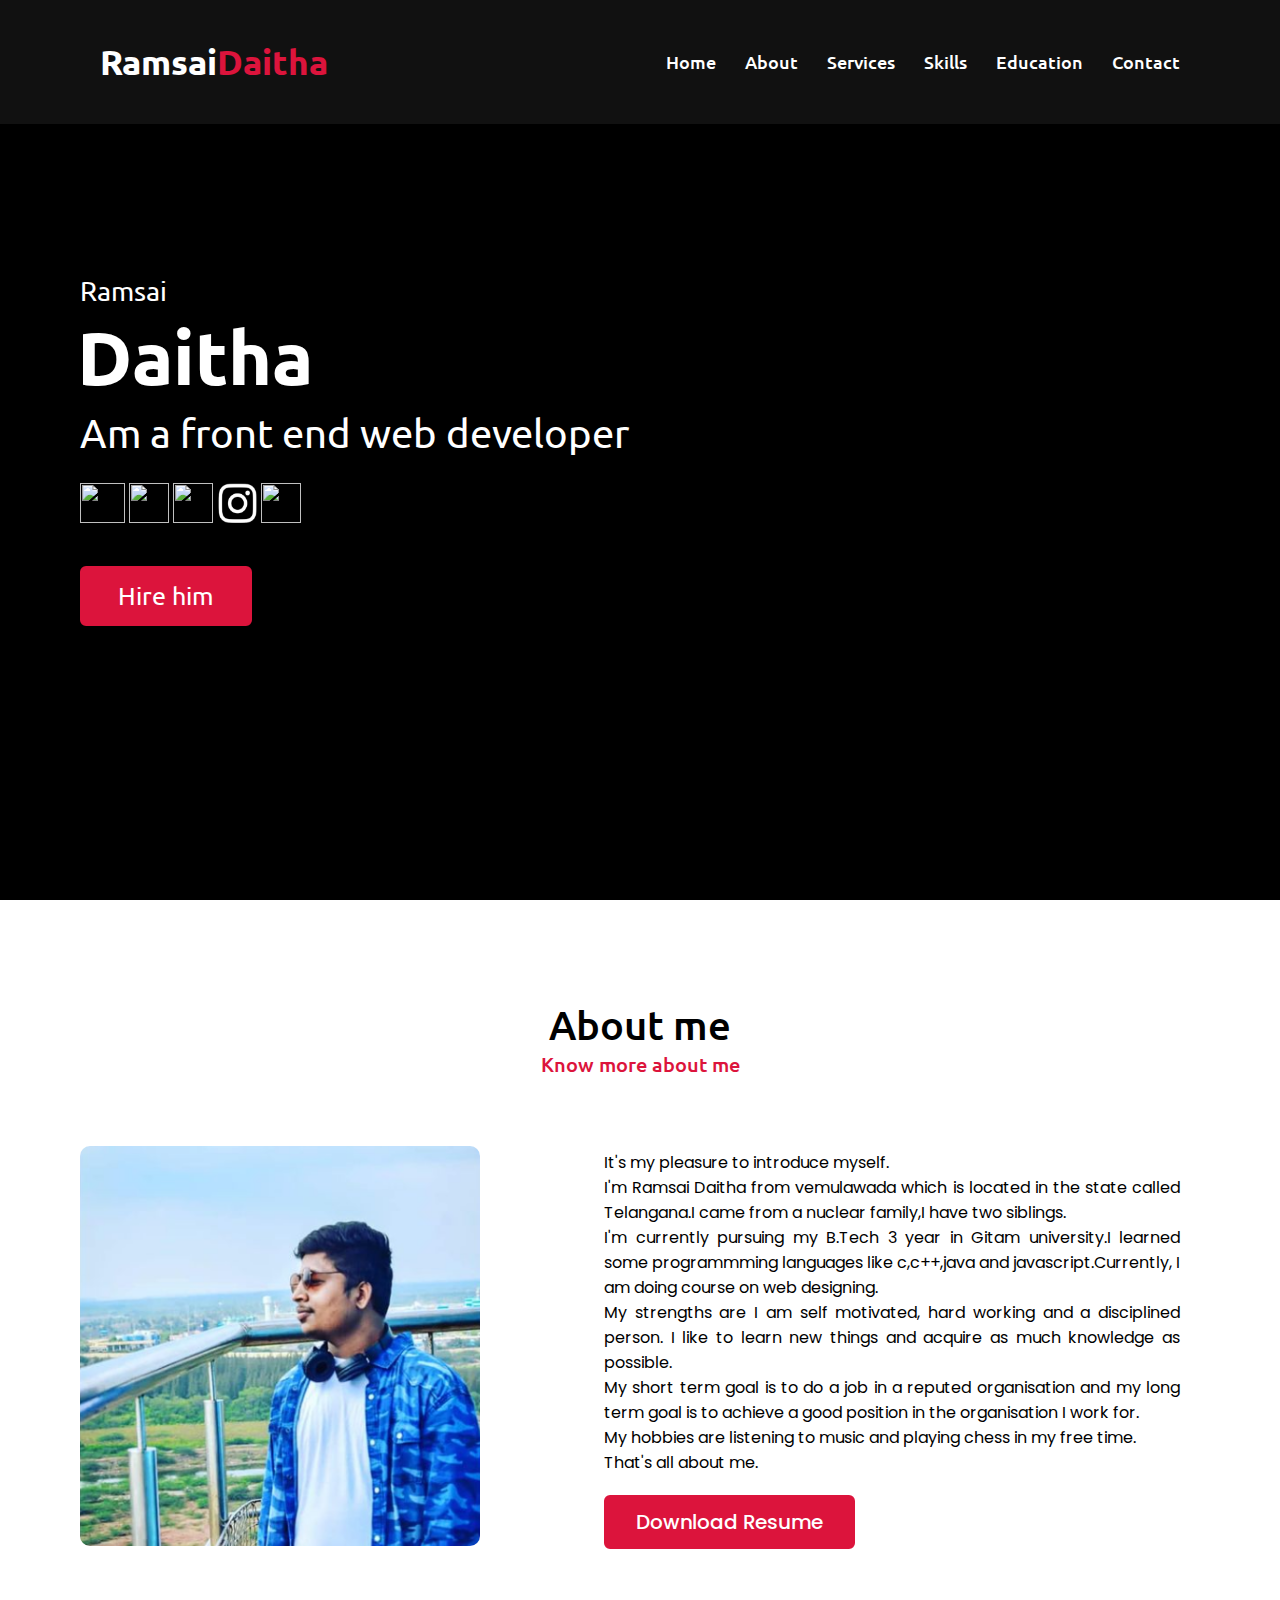
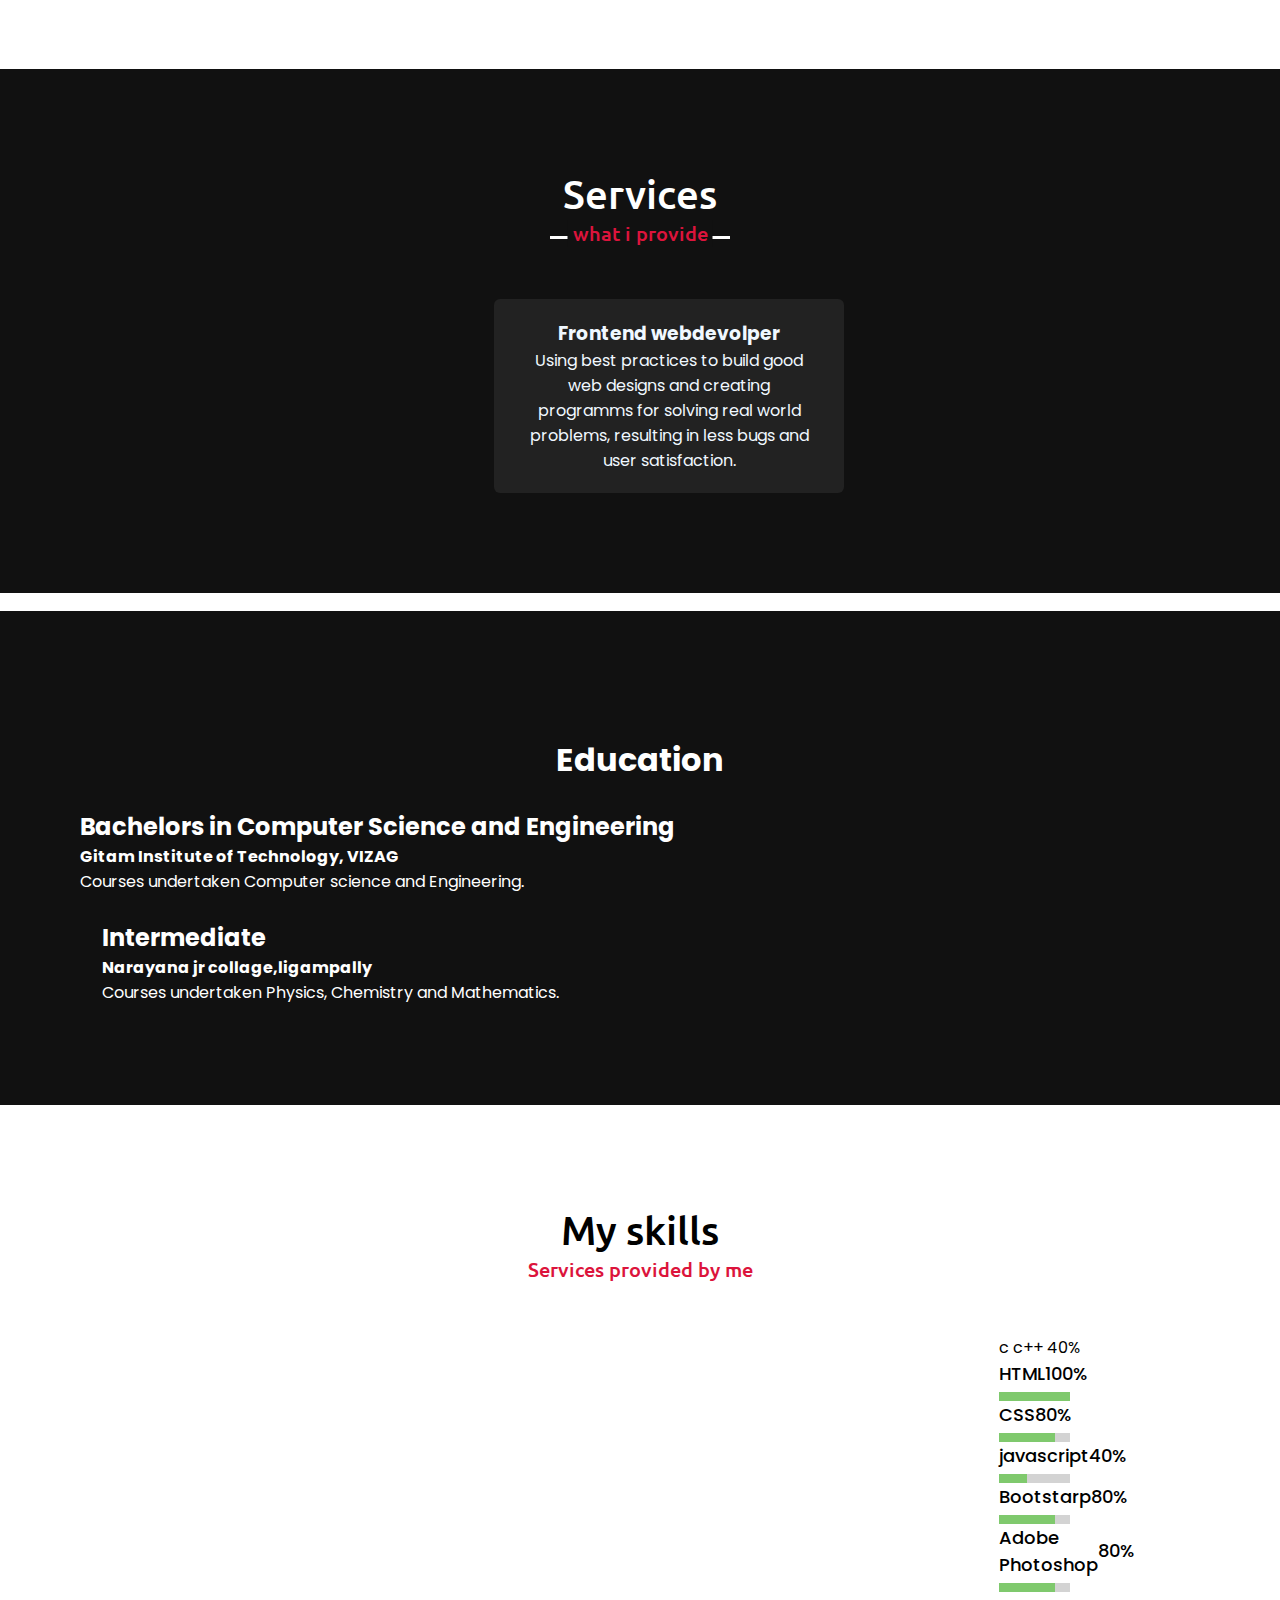
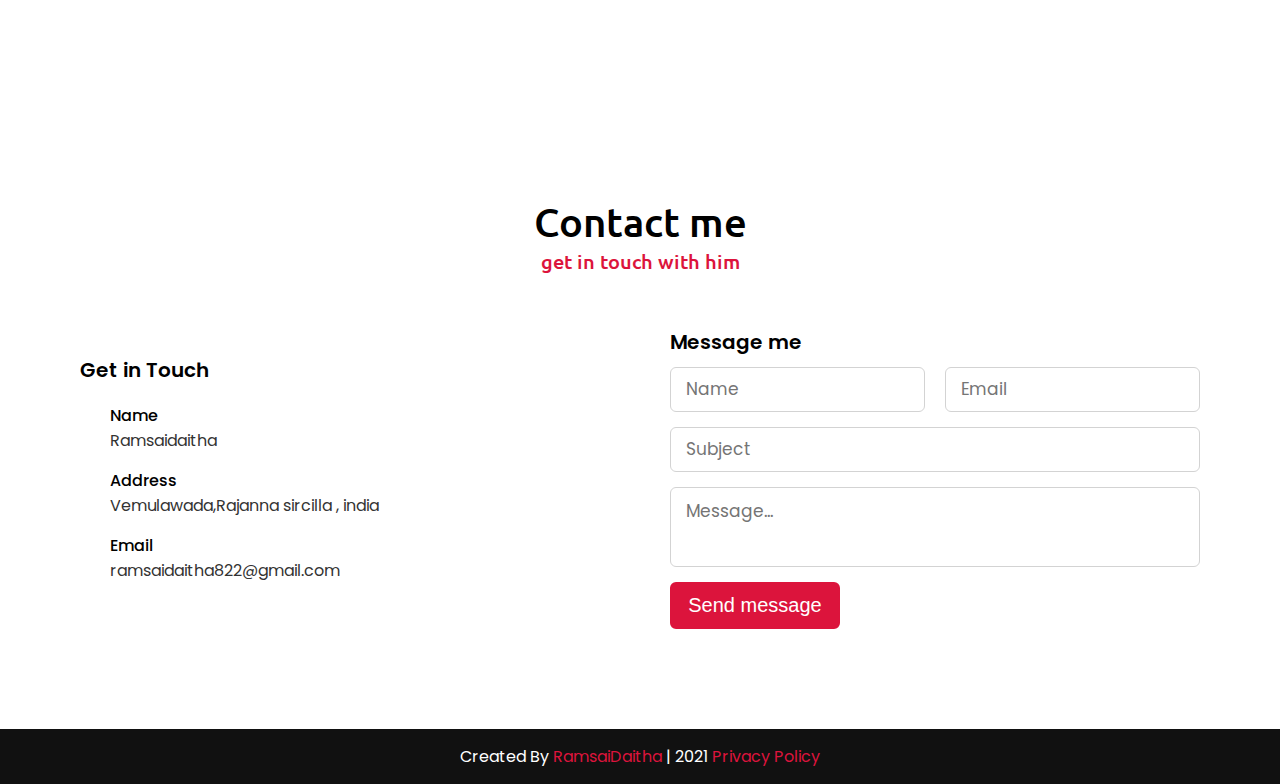
==== index.html @ f75beb52 "Update index.html" ====
<!DOCTYPE html>
<!-- Created By CodingNepal -->
<html lang="en">
<head>
	<link href="hi-from-pulkit-removebg-preview.png" rel="icon">
  <link href="assets/img/favicon.jpg" rel="apple-touch-icon">
    <meta charset="UTF-8">
    <meta name="viewport" content="width=device-width, initial-scale=1.0">
    <title>Hi there👋, I am Ramsaidaitha</title>
    <!--stylesheet-->
    <link rel="stylesheet" href="style.css">
    <!-----fontawesome-->
    <link rel="stylesheet" href="https://pro.fontawesome.com/releases/v5.10.0/css/all.css" integrity="sha384-AYmEC3Yw5cVb3ZcuHtOA93w35dYTsvhLPVnYs9eStHfGJvOvKxVfELGroGkvsg+p" crossorigin="anonymous"/>
    <!--javascript-->
    <script src="https://code.jquery.com/jquery-3.5.1.min.js"></script>
    <script src="https://cdnjs.cloudflare.com/ajax/libs/typed.js/2.0.11/typed.min.js"></script>
    <script src="https://cdnjs.cloudflare.com/ajax/libs/waypoints/4.0.1/jquery.waypoints.min.js"></script>
    <script src="https://cdnjs.cloudflare.com/ajax/libs/OwlCarousel2/2.3.4/owl.carousel.min.js"></script>
    <link rel="stylesheet" href="https://cdnjs.cloudflare.com/ajax/libs/OwlCarousel2/2.3.4/assets/owl.carousel.min.css"/>

</head>
<body>
    <div class="scroll-up-btn">
        <i class="fas fa-angle-up"></i>
    </div>
    <!--navbar------------>
    <nav class="navbar">
        <div class="max-width">
            <div class="logo"><a href="#" class="hire about-img" style="padding: 20px; border-radius: 10px;">Ramsai<span>Daitha</span></a></div>
            <ul class="menu about-img" style="padding: 20px; border-radius: 10px;">
                <li><a href="#home" class="menu-btn hire">Home</a></li>
                <li><a href="#about" class="menu-btn hire">About</a></li>
                <li><a href="#services" class="menu-btn hire">Services</a></li>
		    <li><a href="#skills" class="menu-btn hire">Skills</a></li>
                <li><a href="#Education" class="menu-btn hire">Education</a></li>
                <li><a href="#contact" class="menu-btn hire">Contact</a></li>
            </ul>
            <div class="menu-btn">
                <i class="fas fa-bars"></i>
            </div>
        </div>
    </nav>

    <!-- home section start -->
    <section class="home" id="home">
        <div class="max-width">
            <div class="home-content">
                <div class="text-1">Ramsai</div>
                <div class="text-2">Daitha</div>
                <div class="text-3">Am a front end <span class="typing"></span> web developer</div>
		    <br>
		<div class="row">
		    <a href="https://discord.gg/DykA9tMT"><img src="http://pulkitsinghdev.tech/DISCORD-WHITE-LOGO.png" width="45px" height="40px" width="40px" height="40px"></a><span>  </span>
	           <a href="https://github.com/Ramsaidaitha"><img src="http://pulkitsinghdev.tech/github-logo-white.png" width="40px" height="40px"></img></a><span>  </span>
		   <a href="https://twitter.com/ramsaidaitha"><img src="http://pulkitsinghdev.tech/twitter-logo.png" width="40px" height="40px"></a><span>  </span>
		   <a href="https://www.instagram.com/ramsai_daitha_123/"><img src="instagram.JPG" width="40px" height="40px"></a><span>  </span>
             <a href="https://www.facebook.com/ramsai.daitha.3/"><img src="https://i.pinimg.com/564x/51/d3/66/51d366ff959f153a09c2dca347ab7855.jpg" width="40px" height="40px" alt=""></a>
        </div>
		    <br>
                <a href="mailto:ramsaidaitha822@gmail.com" class="hire about-img">Hire him</a>
            </div>
        </div>
    </section>

    <!-- about section start -->
    <section class="about" id="about">
        <div class="max-width">
            <h2 class="title">About me</h2>
            <div class="about-content">
                <div class="column left">
                    <img src="ramsai.PNG" alt="" class="about-img" style="border-radius: 10px;"><style>
                  .about-img:hover{
                    box-shadow: 10px 10px 15px 5px rgba(1,1,1,100);
                    transform: rotate(5deg);
                   
                    transition: 0.3s;      
                  }              
                  </style>
                </div>
                <div class="column right about-img" style="padding: 20px; border-radius: 10px;">
                    <p> It's my pleasure to introduce myself.<br>
                        I'm Ramsai Daitha from vemulawada which is located in the state called Telangana.I came from a nuclear family,I have two siblings. <br>
                        I'm currently pursuing my B.Tech 3 year in Gitam university.I learned some programmming languages like c,c++,java and javascript.Currently, I am doing course on web designing.<br>
                        My strengths are I am self motivated, hard working and a disciplined person. I like to learn new things and acquire as much knowledge as possible. <br>
                        My short term goal is to do a job in a reputed organisation and my long term goal is to achieve a good position in the organisation I work for. <br>
                        My hobbies are listening to music and playing chess in my free time. <br>
                        That's all about me.
                    </p>
                    <a href="#" class="about-img">Download Resume</a>
                </div>
            </div>
        </div>
    </section>

    <!-- services section start -->
    <section class="services" id="services">
        <div class="max-width">
            <h2 class="title">Services</h2>
            <div class="serv-content">
                <div class="card about-img">
                    <div class="box">
                        <i class="fas fa-code"></i>
                        <a style="color: aliceblue;" href="webDev.html">
                            <h3> Frontend webdevolper</h3> 
                            <p>Using best practices to build good web designs and creating programms for solving real world problems, resulting in less bugs and user satisfaction.</p>
                        </a>
                        
                    </div>
                </div>
               </div>
            </div>
        </div>
    </section> <br>
    <!---education section start-->
    <section class="services" id="services" ;>
        <div class="max-width">
            <h1 class="Education">Education</h1>
           
                <div class="card about-img">
                    <div class="box">
                    
                            <div class="timeline-icon">
                                <i class="fa fa-code"></i>
                             </div>
                             <div class="timeline-label" >
                                <h2>Bachelors in Computer Science and Engineering</h2>
                                <p><strong>Gitam Institute of Technology, VIZAG</strong><br>Courses undertaken Computer science and Engineering.</p>
                                <p></p>
                             </div>
                        
                    </div>
                </div>
               </div>
            </div>  

        <div class="card about-img"  style="margin-left: 8%; margin-top: 2%;">
                    <div class="box">
                     <div class="timeline-icon">
                        <i class="fa fa-user"></i>
                             </div>
                             <div class="timeline-label ">
                                <h2>Intermediate</h2>
                             <p><strong>Narayana jr collage,ligampally</strong><br>Courses undertaken Physics, Chemistry and Mathematics.</p>
                                <p></p>
                             </div>
                        
                    </div>
                </div>
         </div>
            
        </div>
    </section>
    <!-- skills section start -->
    <section class="skills" id="skills">
        <div class="max-width">
            <h2 class="title">My skills</h2>
            <div class="skills-content">
            
                    <div class="line css"></div>
		        <div class="bars">
                        <div class="info">
                            <span>c c++</span>
                            <span>40%</span>
                        </div>
                <div class="column right">
                    <div class="bars">
                        <div class="info">
                            <span>HTML</span>
                            <span>100%</span>
                        </div>
                        <div class="line html"></div>
			<div class="bars">
                        <div class="info">
                            <span>CSS</span>
                            <span>80%</span>
                        </div>
                        <div class="line css"></div>
		        <div class="bars">
                        <div class="info">
                            <span>javascript</span>
                            <span>40%</span>
                        </div>
                        <div class="line py"></div>
			<div class="bars">
                        <div class="info">
                            <span>Bootstarp</span>
                            <span>80%</span>
                        </div>
                        <div class="line css"></div>
		
			<div class="bars">
                        <div class="info">
                            <span>Adobe Photoshop</span>
                            <span>80%</span>
                        </div>
                        <div class="line adpi"></div>
		
             
                </div>
            </div>
        </div>
    </section>
    <!-- contact section start -->
    <section class="contact" id="contact">
        <div class="max-width">
            <h2 class="title">Contact me</h2>
            <div class="contact-content">
                <div class="column left">
                    <div class="text">Get in Touch</div>
                    <p></p>
                    <div class="icons">
                        <div class="row">
                            <i class="fas fa-user"></i>
                            <div class="info">
                                <div class="head">Name</div>
                                <div class="sub-title">Ramsaidaitha</div>
                            </div>
                        </div>
                        <div class="row">
                            <i class="fas fa-map-marker-alt"></i>
                            <div class="info">
                                <div class="head">Address</div>
                                <div class="sub-title">Vemulawada,Rajanna sircilla , india</div>
                            </div>
                        </div>
                        <div class="row">
                            <i class="fas fa-envelope"></i>
                            <div class="info">
                                <div class="head">Email</div>
                                <div class="sub-title">ramsaidaitha822@gmail.com</div>
                            </div>
                        </div>
                    </div>
                </div>
                <div class="column right">
                    <div class="text">Message me</div>
                    <form action="https://formspree.io/f/mgervpep" method="POST">
                        <div class="fields">
                            <div class="field name">
                                <input type="text" placeholder="Name" name="Name" required>
                            </div>
                            <div class="field email">
                                <input type="email" placeholder="Email" name="email_id" required>
                            </div>
                        </div>
                        <div class="field">
                            <input type="text" placeholder="Subject" name="subject" required>
                        </div>
                        <div class="field textarea">
                            <textarea cols="50" rows="20" placeholder="Message..." name="message" required></textarea>
                        </div>
                        <div class="button">
                            <button type="submit">Send message</button>
                        </div>
                    </form>
                </div>
            </div>
        </div>
    </section>

    <!-- footer section start -->
    <footer>
        <span>Created By <a href="https://www.codingnepalweb.com">RamsaiDaitha</a> | <span class="far fa-copyright"></span> 2021 <a href="https://github.com/Ramsaidaitha">Privacy Policy</a></span>
    </footer>
				
				<!-- Calendly badge widget begin -->
<link href="https://assets.calendly.com/assets/external/widget.css" rel="stylesheet">
<script src="https://assets.calendly.com/assets/external/widget.js" type="text/javascript" async></script>
<script type="text/javascript">window.onload = function() { Calendly.initBadgeWidget({ url: 'https://calendly.com/ramsaidaitha822/30min', text: 'Schedule a meet with him', color: '#fa0000', textColor: '#ffffff' }); }</script>
<!-- Calendly badge widget end -->

			    <script src="script.js"></script>
</body>
</html>
---- style.css ----
/*  import google fonts */
@import url('https://fonts.googleapis.com/css2?family=Poppins:wght@400;500;600;700&family=Ubuntu:wght@400;500;700&display=swap');

*{
    margin: 0;
    padding: 0;
    box-sizing: border-box;
    text-decoration: none;
}
html{
    scroll-behavior: smooth;
    
}

/* custom scroll bar */
::-webkit-scrollbar {
    width: 10px;
}
::-webkit-scrollbar-track {
    background: #f1f1f1;
}
::-webkit-scrollbar-thumb {
    background: #888;
}

::-webkit-scrollbar-thumb:hover {
    background: #555;
}

/* all similar content styling codes */
section{
    padding: 100px 0;
}
.max-width{
    max-width: 1300px;
    padding: 0 80px;
    margin: auto;
}
.about, .services, .skills, .teams, .contact, footer{
    font-family: 'Poppins', sans-serif;
}
.about .about-content, 
.services .serv-content,
.skills .skills-content,
.contact .contact-content{
    display: flex;
    flex-wrap: wrap;
    align-items: center;
    justify-content: space-between;
}
section .title{
    position: relative;
    text-align: center;
    font-size: 40px;
    font-weight: 500;
    margin-bottom: 60px;
    padding-bottom: 20px;
    font-family: 'Ubuntu', sans-serif;
}
section .title::before{
    content: "";
    position: absolute;
    bottom: 0px;
    left: 50%;
    width: 180px;
    height: 3px;
    background: #111;
    transform: translateX(-50%);
}
section .title::after{
    position: absolute;
    bottom: -8px;
    left: 50%;
    font-size: 20px;
    color: crimson;
    padding: 0 5px;
    background: #fff;
    transform: translateX(-50%);
}

/* navbar styling */
.navbar{
    position: fixed;
    width: 100%;
    z-index: 999;
    padding: 30px 0;
    font-family: 'Ubuntu', sans-serif;
    transition: all 0.3s ease;
 background-color: #111;
   
}
.navbar.sticky{
    padding: 15px 0;
    background: crimson;
}
.navbar .max-width{
    display: flex;
    align-items: center;
    justify-content: space-between;
}
.navbar .logo .hire{
    color: #fff;
    font-size: 35px;
    font-weight: 600;
}
.navbar .logo .hire span{
    color: crimson;
    transition: all 0.3s ease;
}
.navbar.sticky .logo .hire span{
    color: #fff;
}
.navbar .menu li{
    list-style: none;
    display: inline-block;
}
.navbar .menu li .hire{
    display: block;
    color: #fff;
    font-size: 18px;
    font-weight: 500;
    margin-left: 25px;
    transition: color 0.3s ease;
}
.navbar .menu li .hire:hover{
    color: crimson;
}
.navbar.sticky .menu li a:hover{
    color: #b0efeb;
}

/* menu btn styling */
.menu-btn{
    color: #fff;
    font-size: 23px;
    cursor: pointer;
    display: none;
}
.scroll-up-btn{
    position: fixed;
    height: 45px;
    width: 42px;
    background-color: crimson;
    right: 30px;
    bottom: 10px;
    text-align: center;
    line-height: 45px;
    color: #fff;
    z-index: 9999;
    font-size: 30px;
    border-radius: 6px;
    border-bottom-width: 2px;
    cursor: pointer;
    opacity: 0;
    pointer-events: none;
    transition: all 0.3s ease;
}
.scroll-up-btn.show{
    bottom: 30px;
    opacity: 1;
    pointer-events: auto;
}
.scroll-up-btn:hover{
    filter: brightness(90%);
}

  
/* home section styling */
.home{
    display: flex;
    background: url("https://yalantis.com/uploads/ckeditor/pictures/2916/dribble_perfect.gif") no-repeat center;
    background-color: black;
    height: 100vh;
    color: #fff;
    min-height: 500px;
    background-size: cover;
    background-attachment: fixed;
    font-family: 'Ubuntu', sans-serif;
}
.home .max-width{
    margin: auto 0 auto 30px;
}
.home .home-content .text-1{
    font-size: 27px;
}
.home .home-content .text-2{
    font-size: 75px;
    font-weight: 600;
    margin-left: -3px;
}
.home .home-content .text-3{
    font-size: 40px;
    margin: 5px 0;
}
.home .home-content .text-3 span{
    color: crimson;
    font-weight: 500;
}
.home .home-content .hire{
    display: inline-block;
    background: crimson;
    color: #fff;
    font-size: 25px;
    padding: 12px 36px;
    margin-top: 20px;
    font-weight: 400;
    border-radius: 6px;
    border: 2px solid crimson;
    transition: all 0.3s ease;
}
.home .home-content .hire:hover{
    color: crimson;
    background: none;
}

/* about section styling */
.about .title::after{
    content: "Know more about me";
}
.about .about-content .left{
    width: 45%;
}
.about .about-content .left img{
    height: 400px;
    width: 400px;
    object-fit: cover;
    border-radius: 6px;
}
.about .about-content .right{
    width: 55%;
}
.about .about-content .right .text{
    font-size: 25px;
    font-weight: 600;
    margin-bottom: 10px;
}
.about .about-content .right .text span{
    color: crimson;
}
.about .about-content .right p{
    text-align: justify;
}
.about .about-content .right a{
    display: inline-block;
    background: crimson;
    color: #fff;
    font-size: 20px;
    font-weight: 500;
    padding: 10px 30px;
    margin-top: 20px;
    border-radius: 6px;
    border: 2px solid crimson;
    transition: all 0.3s ease;
}
.about .about-content .right a:hover{
    color: crimson;
    background: none;
}

/* services section styling */
.services, .teams{
    color:#fff;
    background: #111;

}
.services .title::before,
.teams .title::before{
    background: #fff;
}
.services .title::after,
.teams .title::after{
    background: #111;
    content: "what i provide";
}
.services .serv-content .card{
    width: calc(33% - 20px);
    background: #222;
    margin-left: 37%;
    text-align: center;
    border-radius: 6px;
    padding: 20px 25px;
    cursor: pointer;
    transition: all 0.3s ease;
}
.services .serv-content .card:hover{
    background: crimson;
}
.services .serv-content .card .box{
    transition: all 0.3s ease;
}
.services .serv-content .card:hover .box{
    transform: scale(1.05);
}
.services .serv-content .card i{
    font-size: 50px;
    color: crimson;
    transition: color 0.3s ease;
}
.services .serv-content .card:hover i{
    color: #fff;
}
.services .serv-content .card .text{
    font-size: 25px;
    font-weight: 500;
    margin: 10px 0 7px 0;
}

/* teams section styling */
.Education{
    border-radius: 6px;
    padding: 25px 10px;
    text-align: center;
    overflow: hidden;
    transition: all 0.3s ease;
}
.card:hover{
    background: crimson;
}
.timeline-entry  .card .box{
    width: calc(33% - 20px);
    background: #222;
    margin-left: 37%;
    text-align: center;
    border-radius: 6px;
    padding: 20px 25px;
    cursor: pointer;
    transition: all 0.3s ease;}
.timeline-entry  .card:hover .box{
    transform: scale(1.05);
}
.timeline-entry  .card .text{
    font-size: 25px;
    font-weight: 500;
   
}
.timeline-entry  .card img{
    height: 150px;
    width: 150px;
    object-fit: cover;
    border-radius: 50%;
    border: 5px solid crimson;
    transition: all 0.3s ease;
}
.timeline-entry .card:hover img{
    border-color: #fff;
}



/* skills section styling */

.skills .title::after{
    content: "Services provided by me";
}
.skills .skills-content .column{
    width: calc(50% - 30px);
}
.skills .skills-content .left .text{
    font-size: 20px;
    font-weight: 600;
    margin-bottom: 10px;
}
.skills .skills-content .left p{
    text-align: justify;
}
.skills .skills-content .left a{
    display: inline-block;
    background: crimson;
    color: #fff;
    font-size: 88px;
    font-weight: 500;
    padding: 8px 16px;
    margin-top: 20px;
    border-radius: 6px;
    border: 2px solid crimson;
    transition: all 0.3s ease;
}
.skills .skills-content .left a:hover{
    color: crimson;
    background: none;
}
.skills .skills-content .right .bars{
    margin-bottom: 5px
}
.skills .skills-content .right .info{
    display: flex;
    margin-bottom: 5px;
    align-items: center;
    justify-content: space-between;
}
.skills .skills-content .right span{
    font-weight: 500;
    font-size: 18px;
}
.skills .skills-content .right .line{
    height: 9px;
    width: 100%;
    background: lightgrey;
    position: relative;
}
.skills .skills-content .right .line::before{
    content: "";
    position: absolute;
    height: 100%;
    left: 0;
    top: 0;
    background: rgb(127, 201, 109);
}
.skills-content .right .html::before{
    width: 100%;
}
.skills-content .right .css::before{
    width: 80%;
}
.skills-content .right .py::before{
    width: 40%;
}


.skills-content .right .adpi::before{
    width: 80%;
}




/* contact section styling */
.contact .title::after{
    content: "get in touch with him";
}
.contact .contact-content .column{
    width: calc(50% - 30px);
}
.contact .contact-content .text{
    font-size: 20px;
    font-weight: 600;
    margin-bottom: 10px;
}
.contact .contact-content .left p{
    text-align: justify;
}
.contact .contact-content .left .icons{
    margin: 10px 0;
}
.contact .contact-content .row{
    display: flex;
    height: 65px;
    align-items: center;
}
.contact .contact-content .row .info{
    margin-left: 30px;
}
.contact .contact-content .row i{
    font-size: 25px;
    color: crimson;
}
.contact .contact-content .info .head{
    font-weight: 500;
}
.contact .contact-content .info .sub-title{
    color: #333;
}
.contact .right form .fields{
    display: flex;
}
.contact .right form .field,
.contact .right form .fields .field{
    height: 45px;
    width: 100%;
    margin-bottom: 15px;
}
.contact .right form .textarea{
    height: 80px;
    width: 100%;
}
.contact .right form .name{
    margin-right: 10px;
}
.contact .right form .email{
    margin-left: 10px;  
}
.contact .right form .field input,
.contact .right form .textarea textarea{
    height: 100%;
    width: 100%;
    border: 1px solid lightgrey;
    border-radius: 6px;
    outline: none;
    padding: 0 15px;
    font-size: 17px;
    font-family: 'Poppins', sans-serif;
    transition: all 0.3s ease;
}
.contact .right form .field input:focus,
.contact .right form .textarea textarea:focus{
    border-color: #b3b3b3;
}
.contact .right form .textarea textarea{
    padding-top: 10px;
    resize: none;
}
.contact .right form .button{
    height: 47px;
    width: 170px;
}
.contact .right form .button button{
    width: 100%;
    height: 100%;
    border: 2px solid crimson;
    background: crimson;
    color: #fff;
    outline: none;
    font-size: 20px;
    font-weight: 500;
    border-radius: 6px;
    cursor: pointer;
    transition: all 0.3s ease;
}
.contact .right form .button button:hover{
    color: crimson;
    background: none;
}

/* footer section styling */
footer{
    background: #111;
    padding: 15px 23px;
    color: #fff;
    text-align: center;
}
footer span a{
    color: crimson;
    text-decoration: none;
}
footer span a:hover{
    text-decoration: underline;
}


/* responsive media query start */
@media (max-width: 1300px) {
    .home .max-width{
        margin-left: 0px;
    }
}

@media (max-width: 1104px) {
    .about .about-content .left img{
        height: 350px;
        width: 350px;
    }
}

@media (max-width: 991px) {
    .max-width{
        padding: 0 50px;
    }
}
@media (max-width: 947px){
    .menu-btn{
        display: block;
        z-index: 999;
    }
    .menu-btn i.active:before{
        content: "\f00d";
    }
    .navbar .menu{
        position: fixed;
        height: 100vh;
        width: 100%;
        left: -100%;
        top: 0;
        background: #111;
        text-align: center;
        padding-top: 80px;
        transition: all 0.3s ease;
    }
    .navbar .menu.active{
        left: 0;
    }
    .navbar .menu li{
        display: block;
    }
    .navbar .menu li a{
        display: inline-block;
        margin: 20px 0;
        font-size: 25px;
    }
    .home .home-content .text-2{
        font-size: 70px;
    }
    .home .home-content .text-3{
        font-size: 35px;
    }
    .home .home-content a{
        font-size: 23px;
        padding: 10px 30px;
    }
    .max-width{
        max-width: 930px;
    }
    .about .about-content .column{
        width: 100%;
    }
    .about .about-content .left{
        display: flex;
        justify-content: center;
        margin: 0 auto 60px;
    }
    .about .about-content .right{
        flex: 100%;
    }
    .services .serv-content .card{
        width: calc(50% - 10px);
        margin-bottom: 20px;
    }
    .skills .skills-content .column,
    .contact .contact-content .column{
        width: 100%;
        margin-bottom: 35px;
    }
}

@media (max-width: 690px) {
    .max-width{
        padding: 0 23px;
    }
    .home .home-content .text-2{
        font-size: 60px;
    }
    .home .home-content .text-3{
        font-size: 32px;
    }
    .home .home-content a{
        font-size: 20px;
    }
    .services .serv-content .card{
        width: 100%;
    }
}

@media (max-width: 500px) {
    .home .home-content .text-2{
        font-size: 50px;
    }
    .home .home-content .text-3{
        font-size: 27px;
    }
    .about .about-content .right .text,
    .skills .skills-content .left .text{
        font-size: 19px;
    }
    .contact .right form .fields{
        flex-direction: column;
    }
    .contact .right form .name,
    .contact .right form .email{
        margin: 0;
    }
    .scroll-up-btn{
        right: 15px;
        bottom: 15px;
        height: 38px;
        width: 35px;
        font-size: 23px;
        line-height: 38px;
    }
}
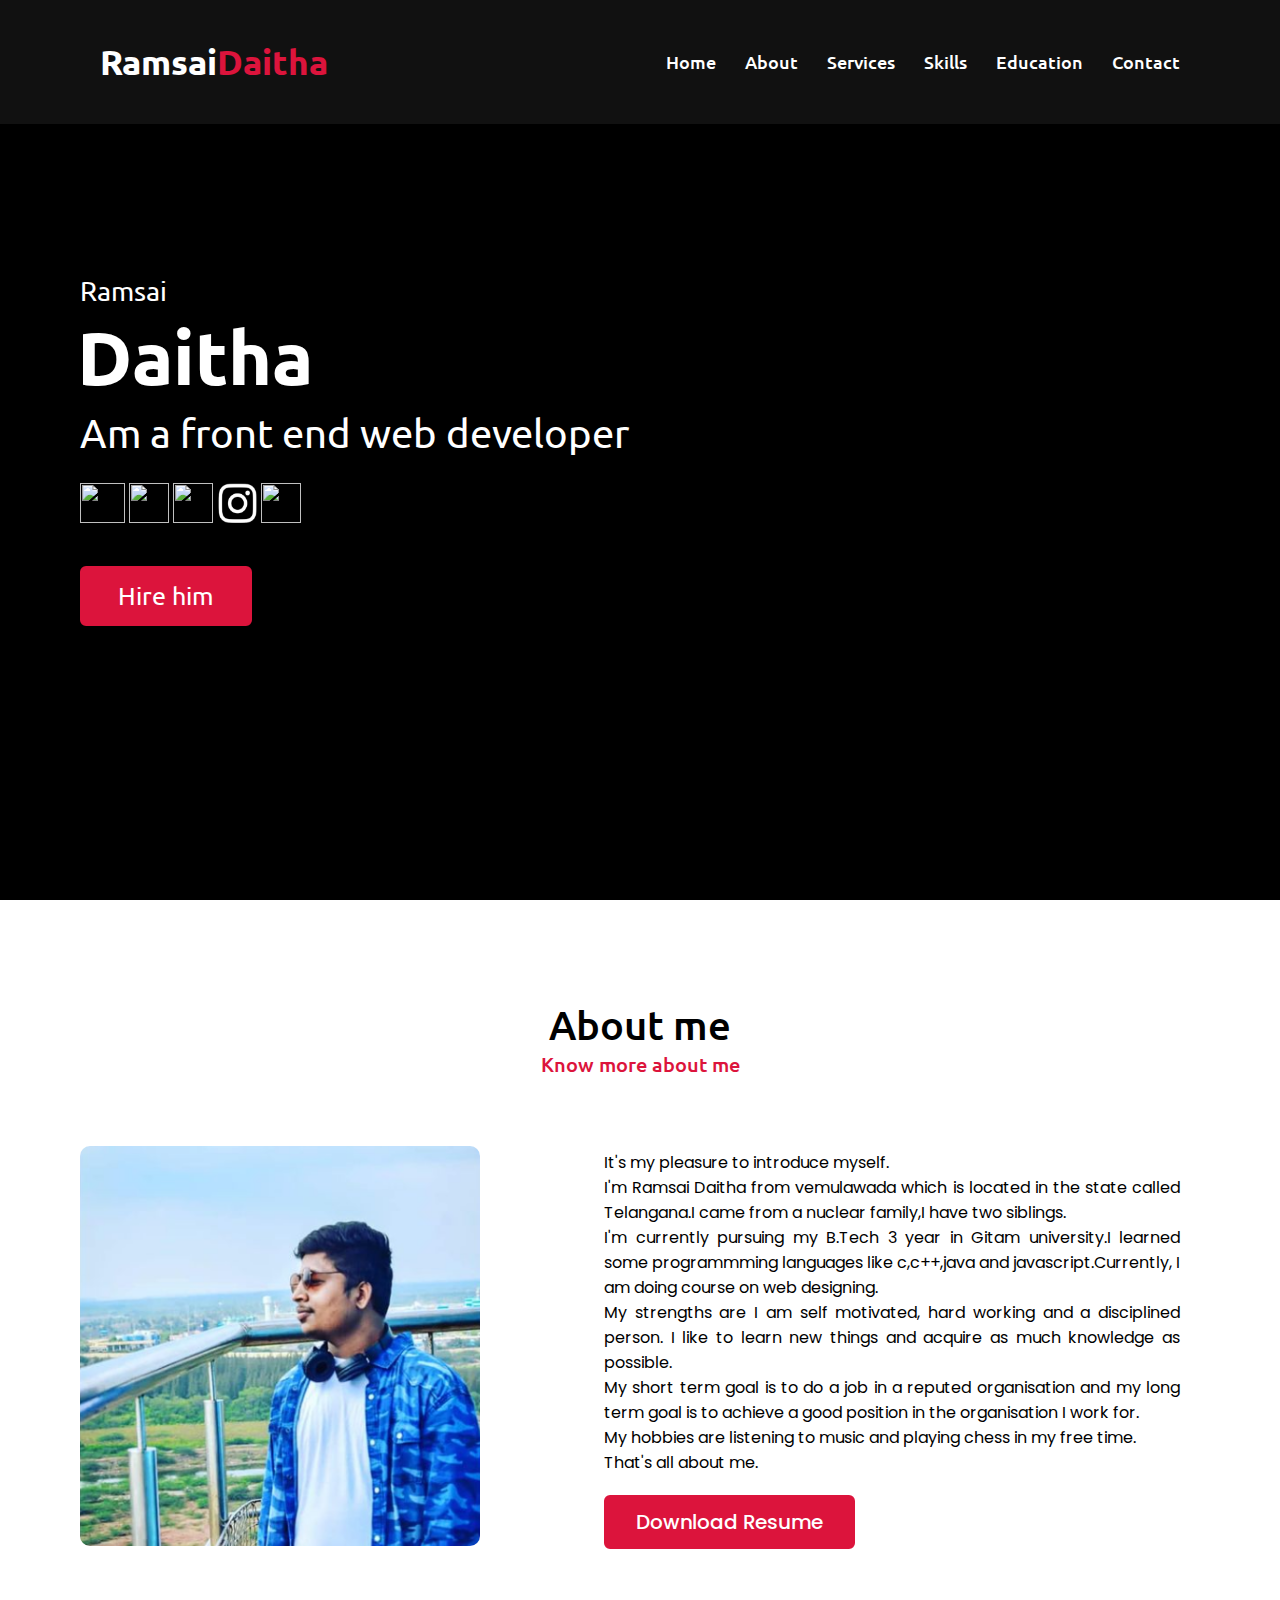
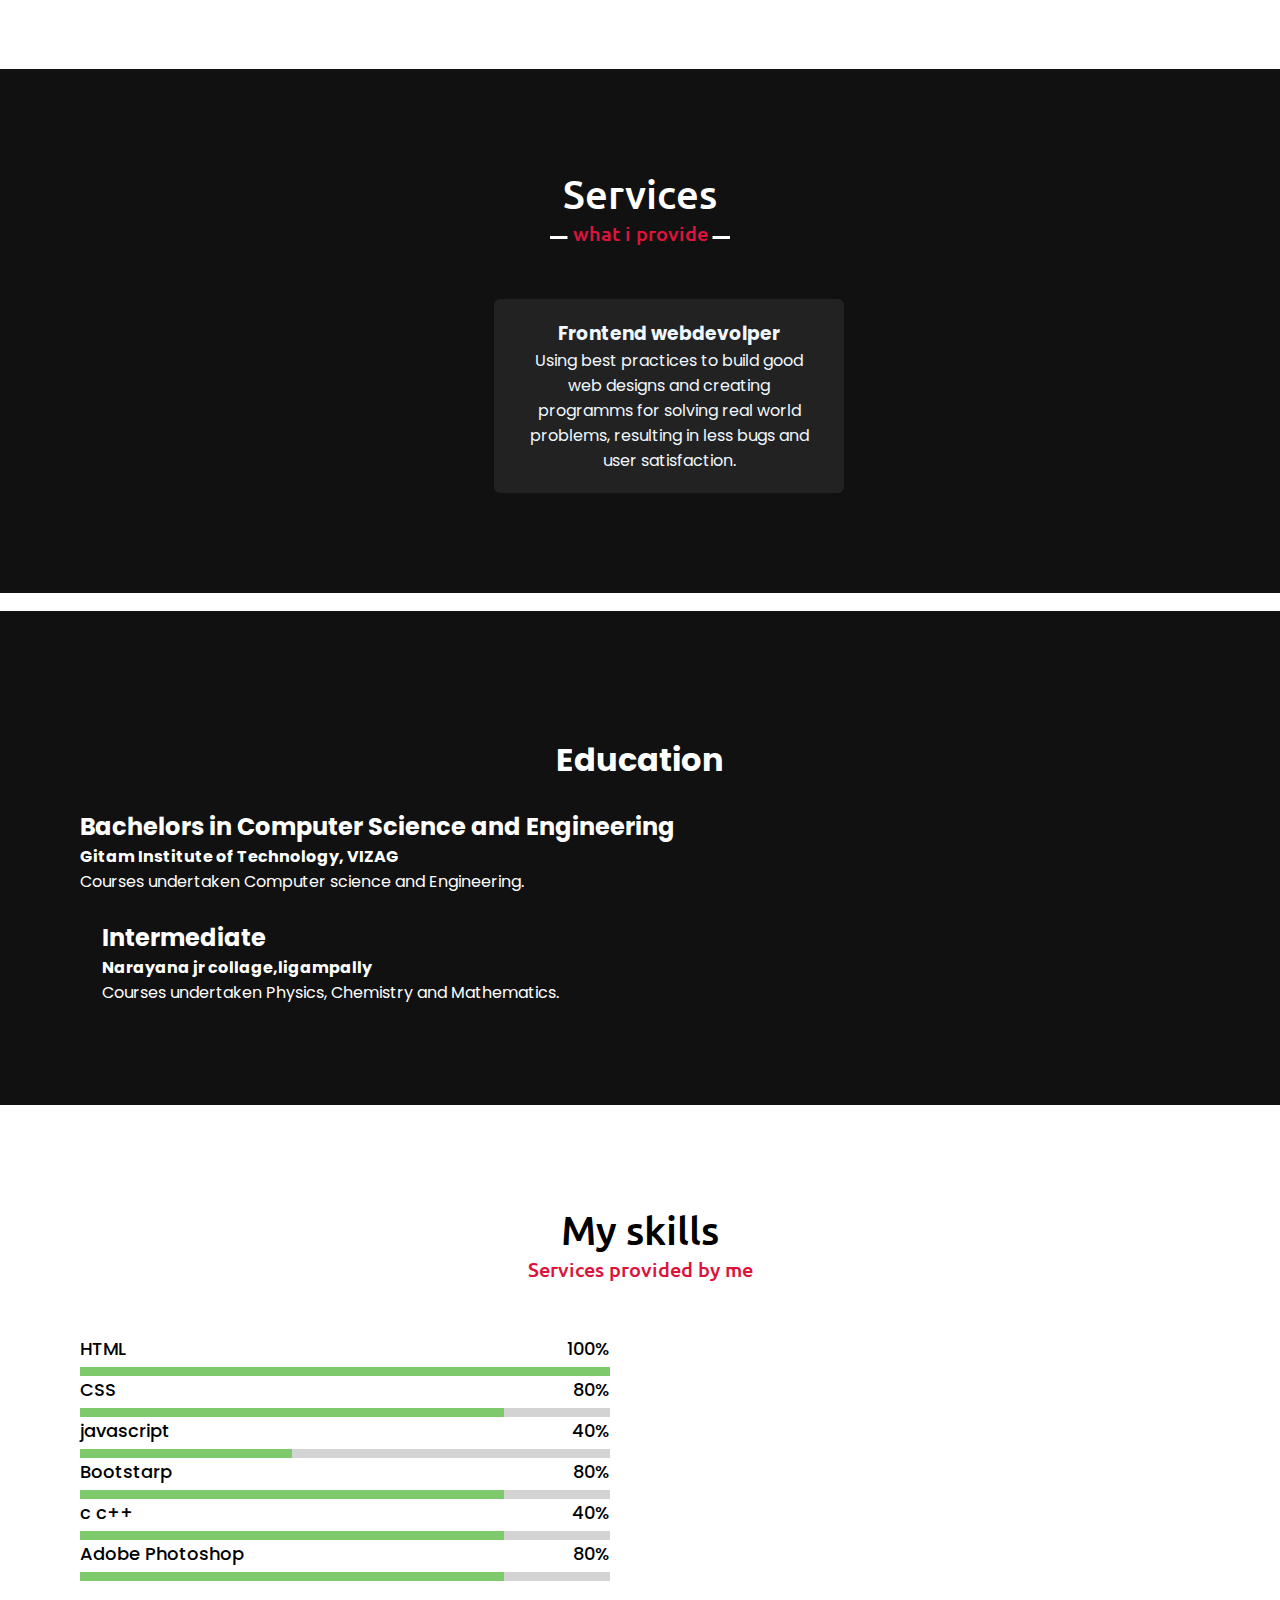
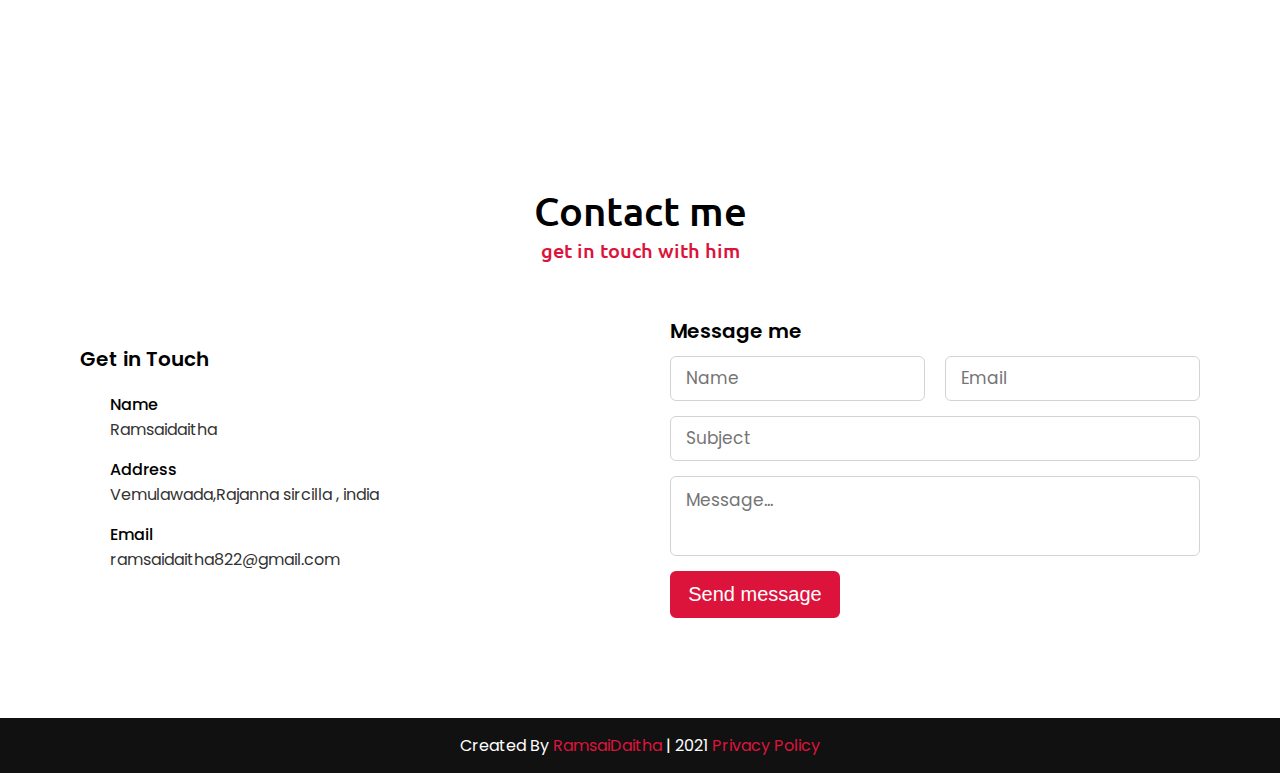
==== commit 65ceaa9b: "Update index.html" ====
--- a/index.html
+++ b/index.html
@@ -156,35 +156,36 @@
             <h2 class="title">My skills</h2>
             <div class="skills-content">
             
-                    <div class="line css"></div>
+           
+                <div class="column right">
+                    <div class="bars">
+                        <div class="info">
+                            <span>HTML</span>
+                            <span>100%</span>
+                        </div>
+                        <div class="line html"></div>
+			<div class="bars">
+                        <div class="info">
+                            <span>CSS</span>
+                            <span>80%</span>
+                        </div>
+                        <div class="line css"></div>
+		        <div class="bars">
+                        <div class="info">
+                            <span>javascript</span>
+                            <span>40%</span>
+                        </div>
+                        <div class="line py"></div>
+			<div class="bars">
+                        <div class="info">
+                            <span>Bootstarp</span>
+                            <span>80%</span>
+                        </div>
+				  <div class="line css"></div>
 		        <div class="bars">
                         <div class="info">
                             <span>c c++</span>
                             <span>40%</span>
-                        </div>
-                <div class="column right">
-                    <div class="bars">
-                        <div class="info">
-                            <span>HTML</span>
-                            <span>100%</span>
-                        </div>
-                        <div class="line html"></div>
-			<div class="bars">
-                        <div class="info">
-                            <span>CSS</span>
-                            <span>80%</span>
-                        </div>
-                        <div class="line css"></div>
-		        <div class="bars">
-                        <div class="info">
-                            <span>javascript</span>
-                            <span>40%</span>
-                        </div>
-                        <div class="line py"></div>
-			<div class="bars">
-                        <div class="info">
-                            <span>Bootstarp</span>
-                            <span>80%</span>
                         </div>
                         <div class="line css"></div>
 		
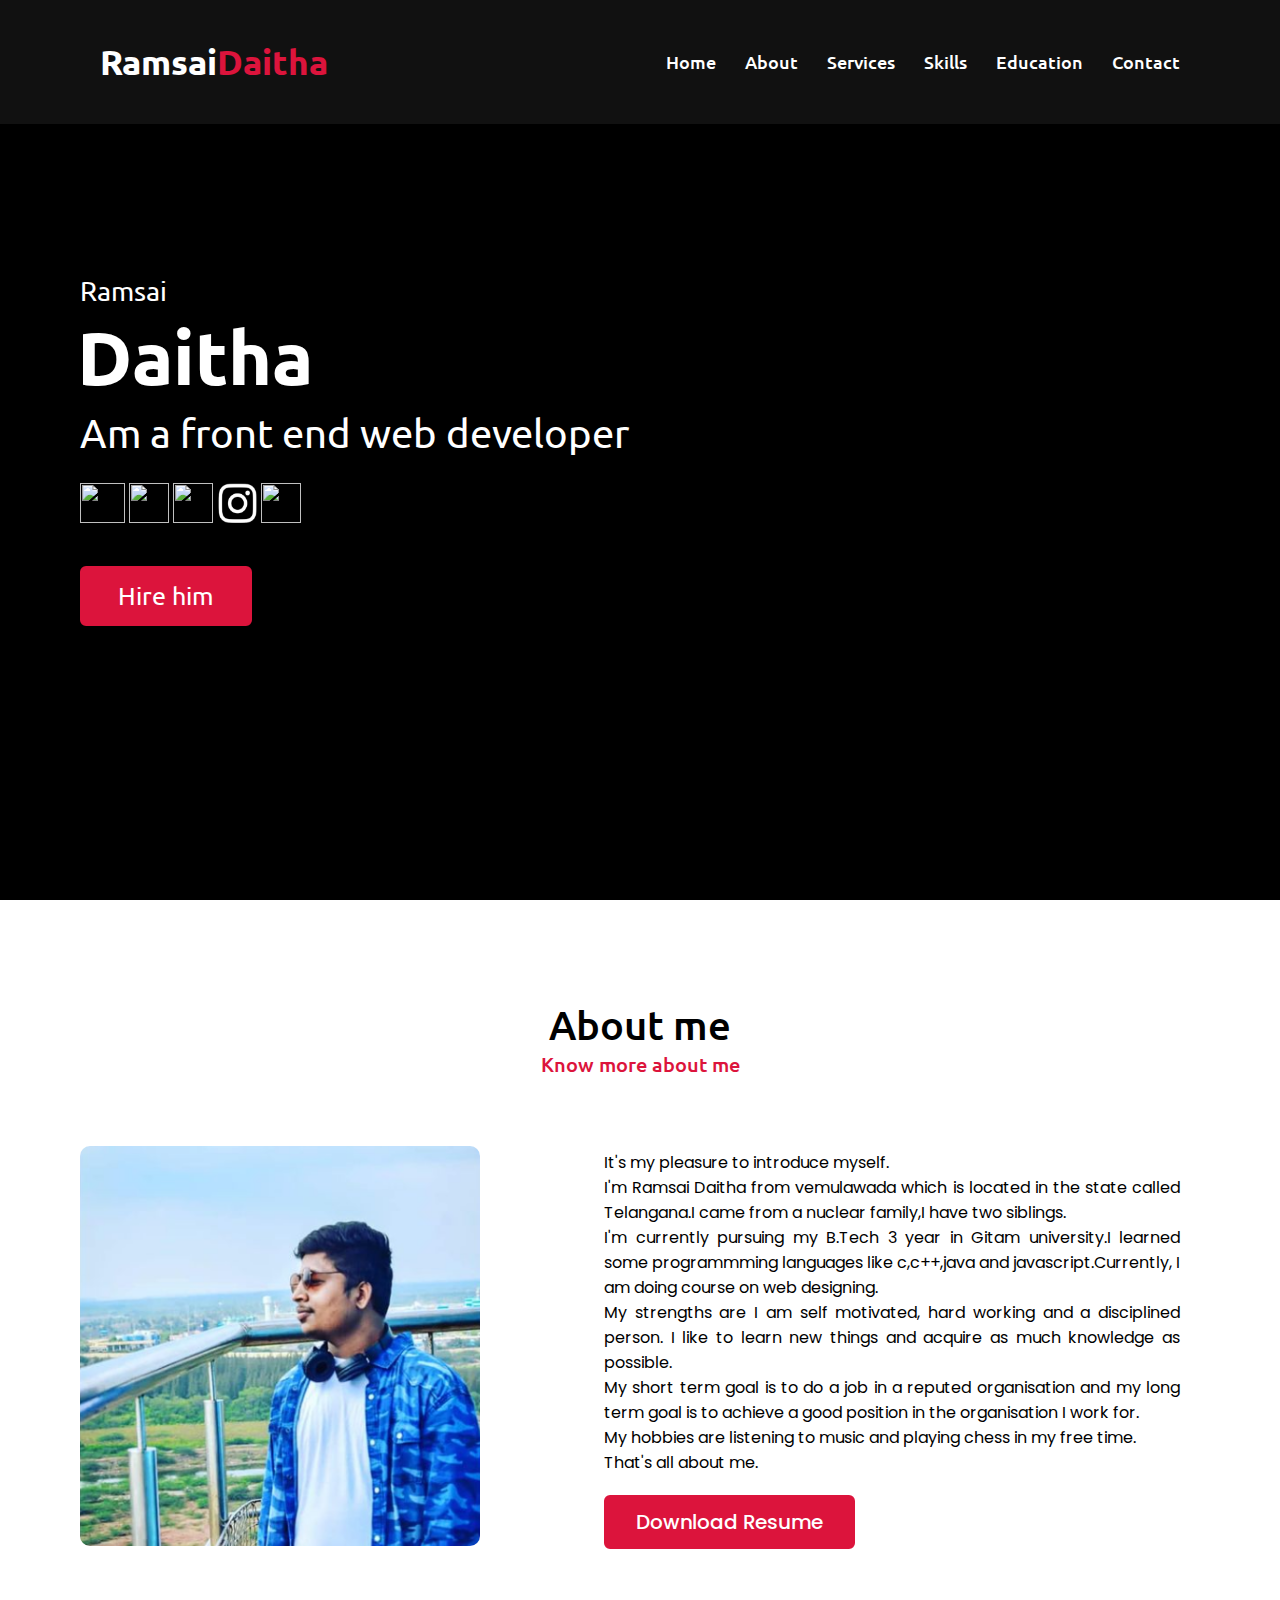
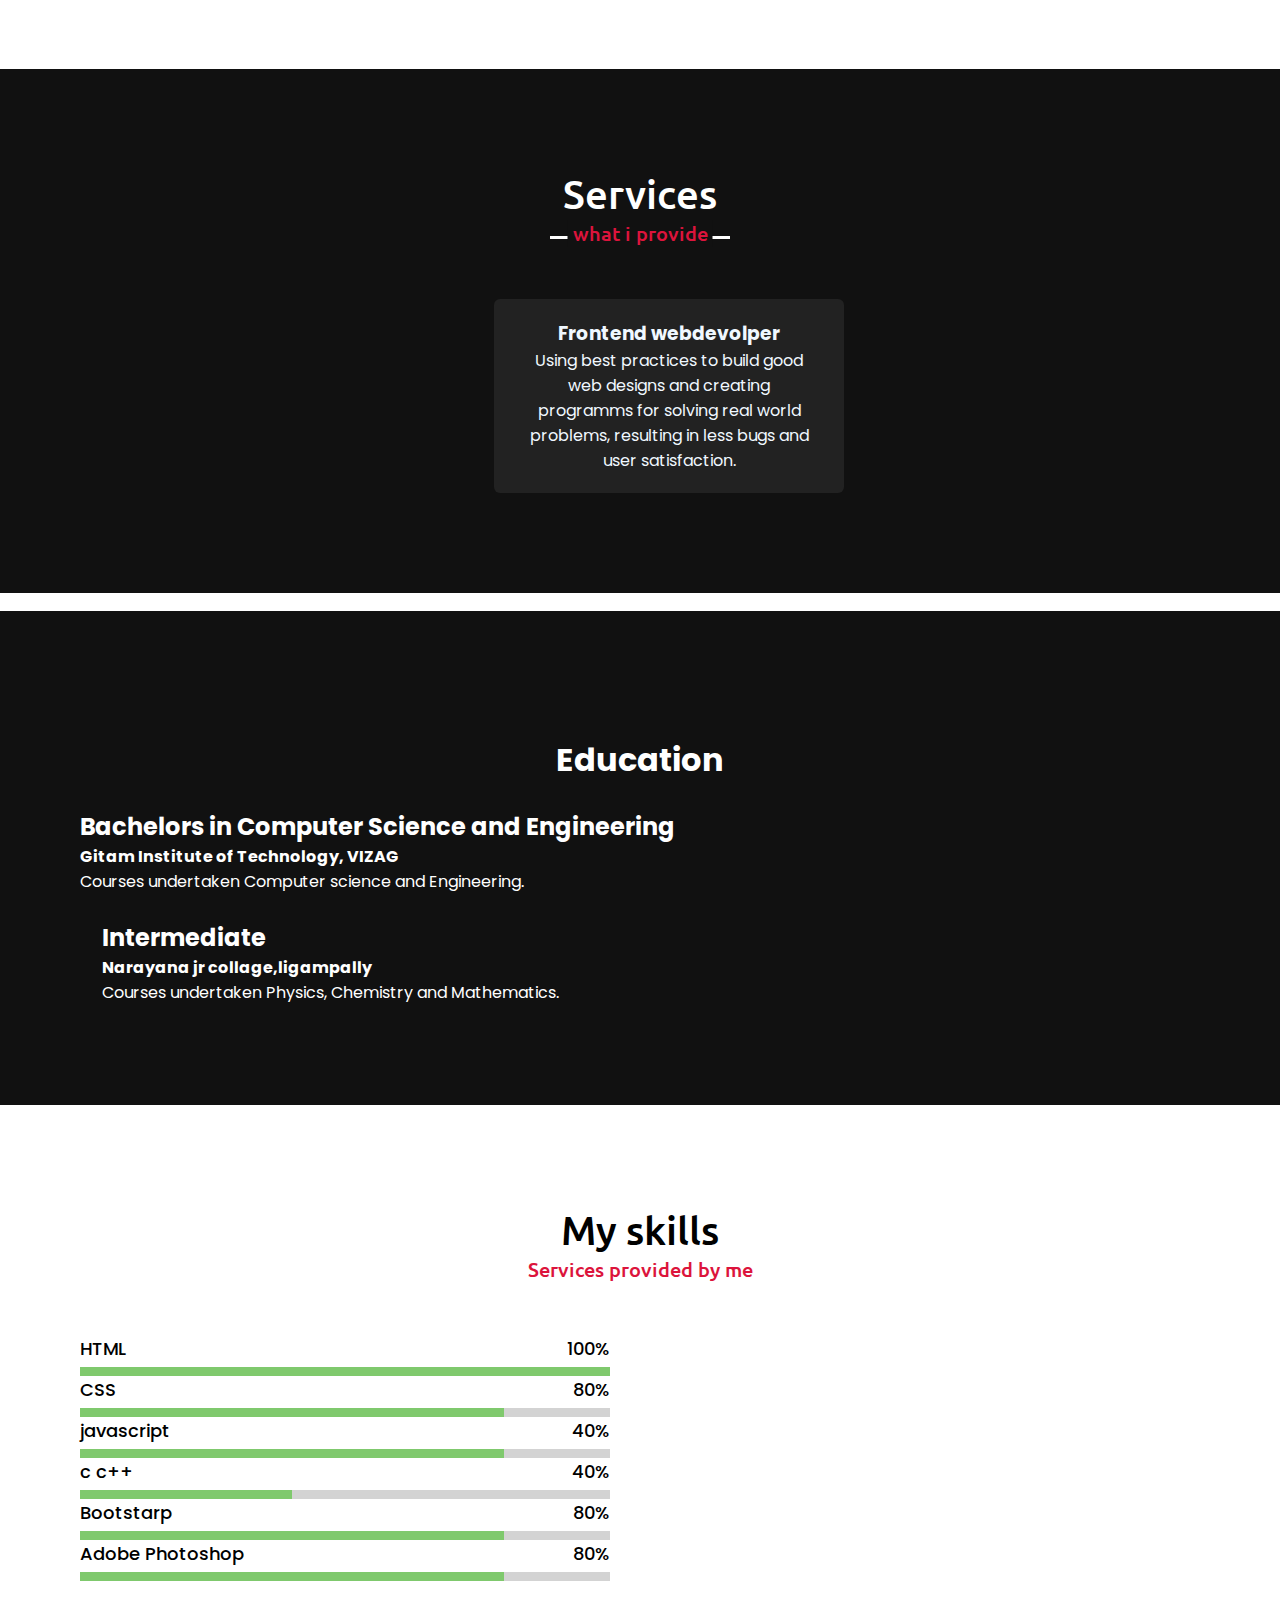
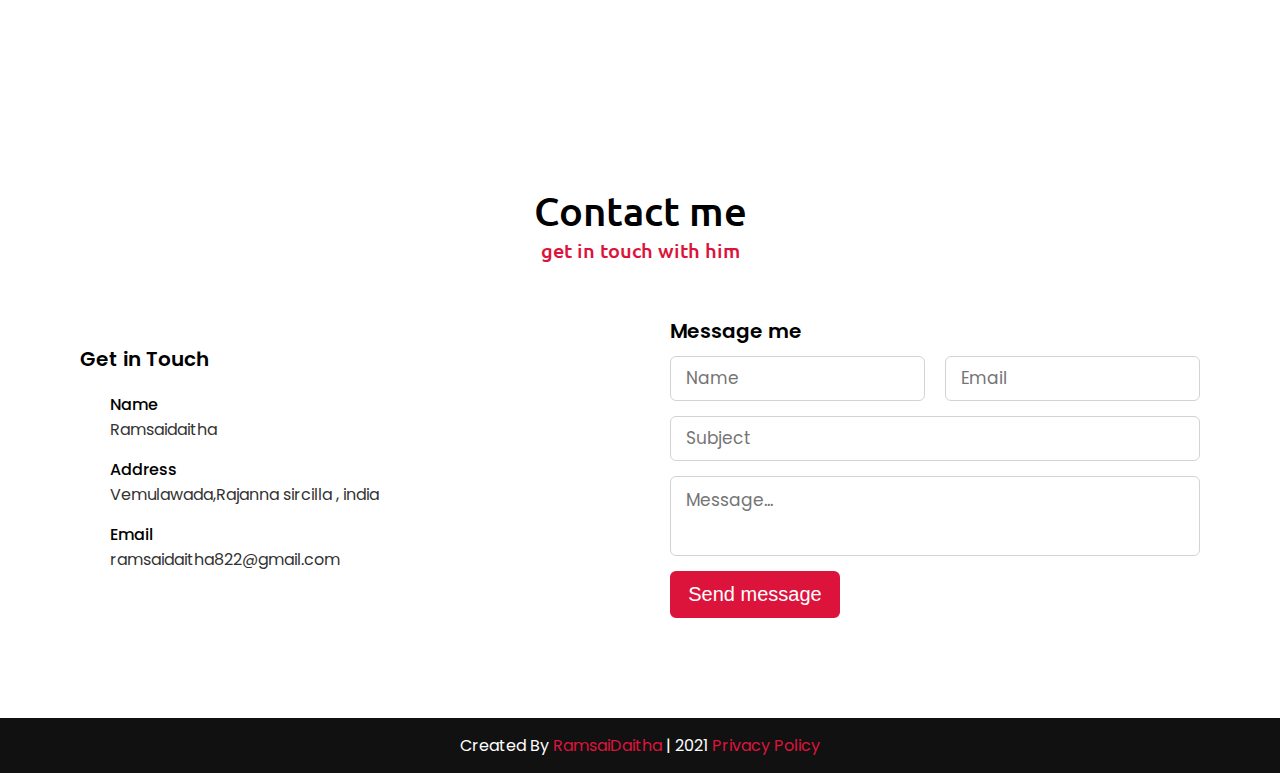
==== commit db17e2c2: "Update index.html" ====
--- a/index.html
+++ b/index.html
@@ -175,18 +175,19 @@
                             <span>javascript</span>
                             <span>40%</span>
                         </div>
+				<div class="line css"></div>
+		        <div class="bars">
+                        <div class="info">
+                            <span>c c++</span>
+                            <span>40%</span>
+                        </div>
                         <div class="line py"></div>
 			<div class="bars">
                         <div class="info">
                             <span>Bootstarp</span>
                             <span>80%</span>
                         </div>
-				  <div class="line css"></div>
-		        <div class="bars">
-                        <div class="info">
-                            <span>c c++</span>
-                            <span>40%</span>
-                        </div>
+				  
                         <div class="line css"></div>
 		
 			<div class="bars">
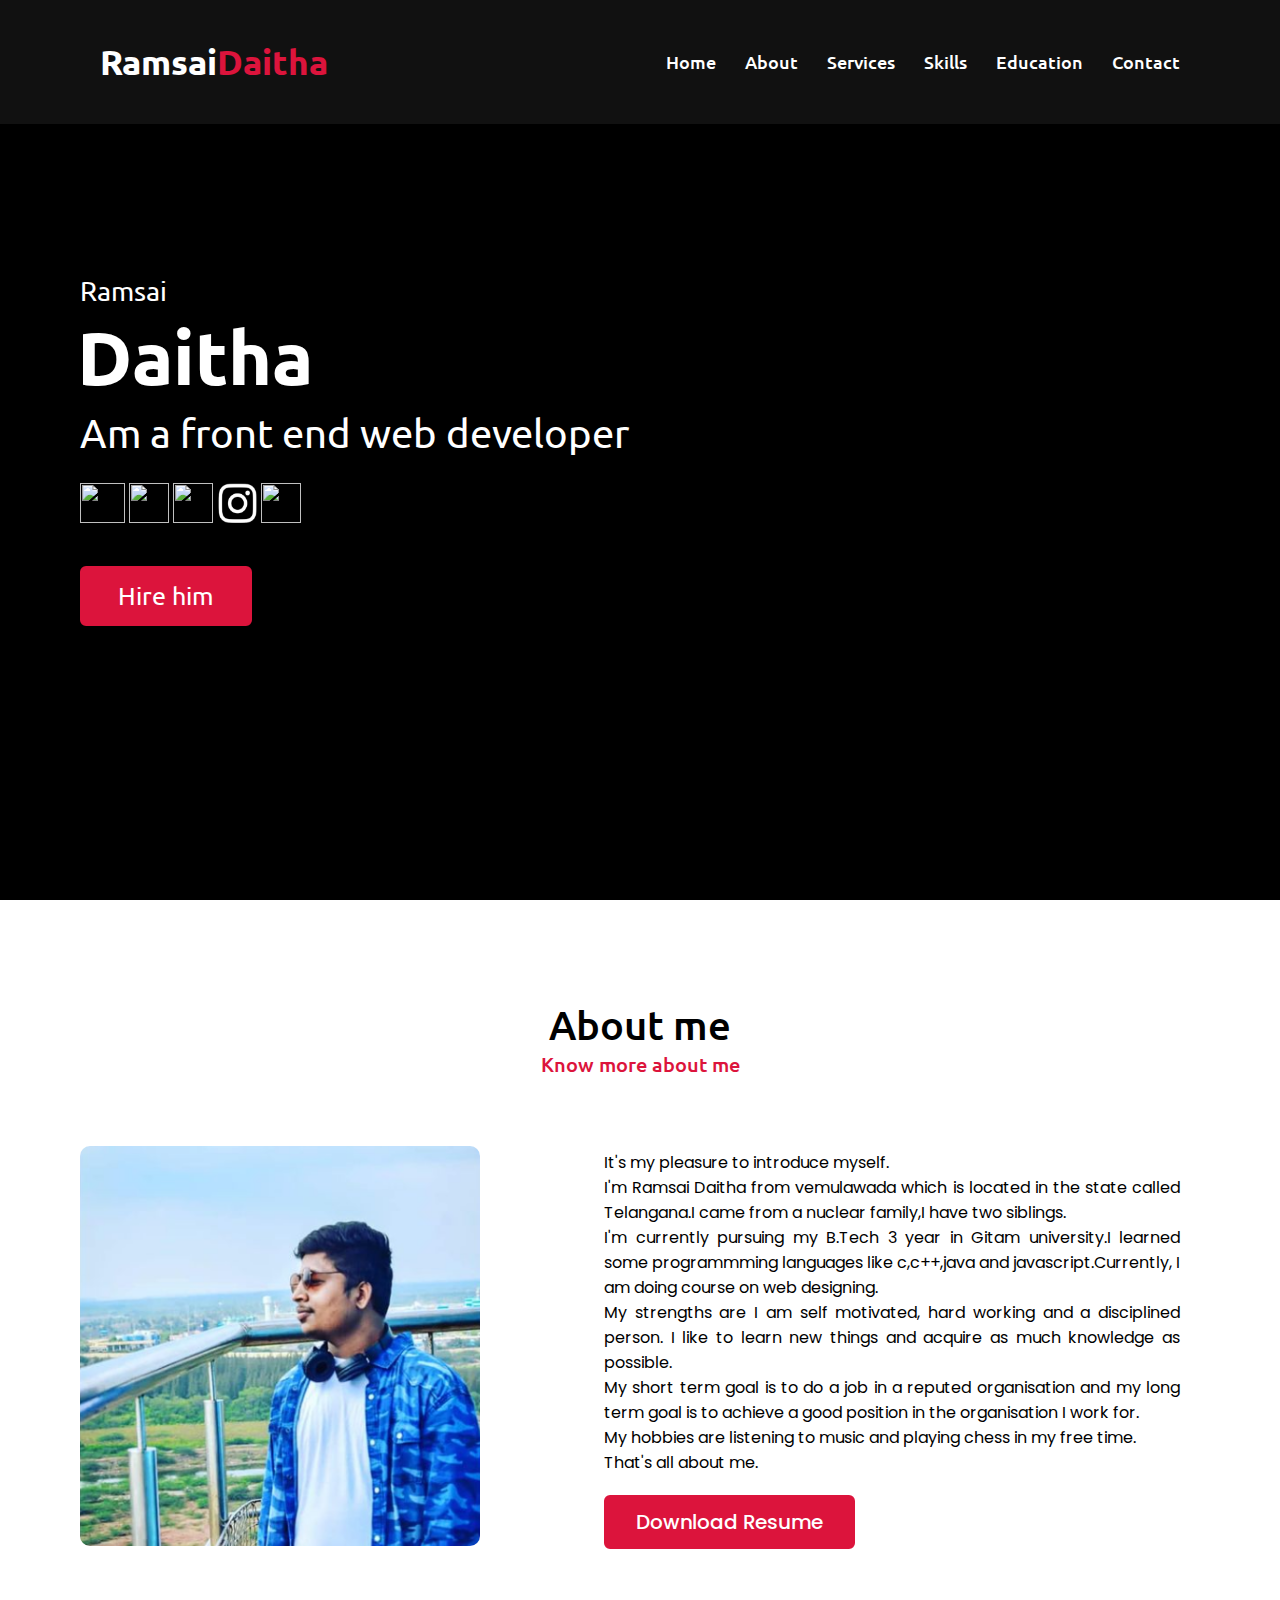
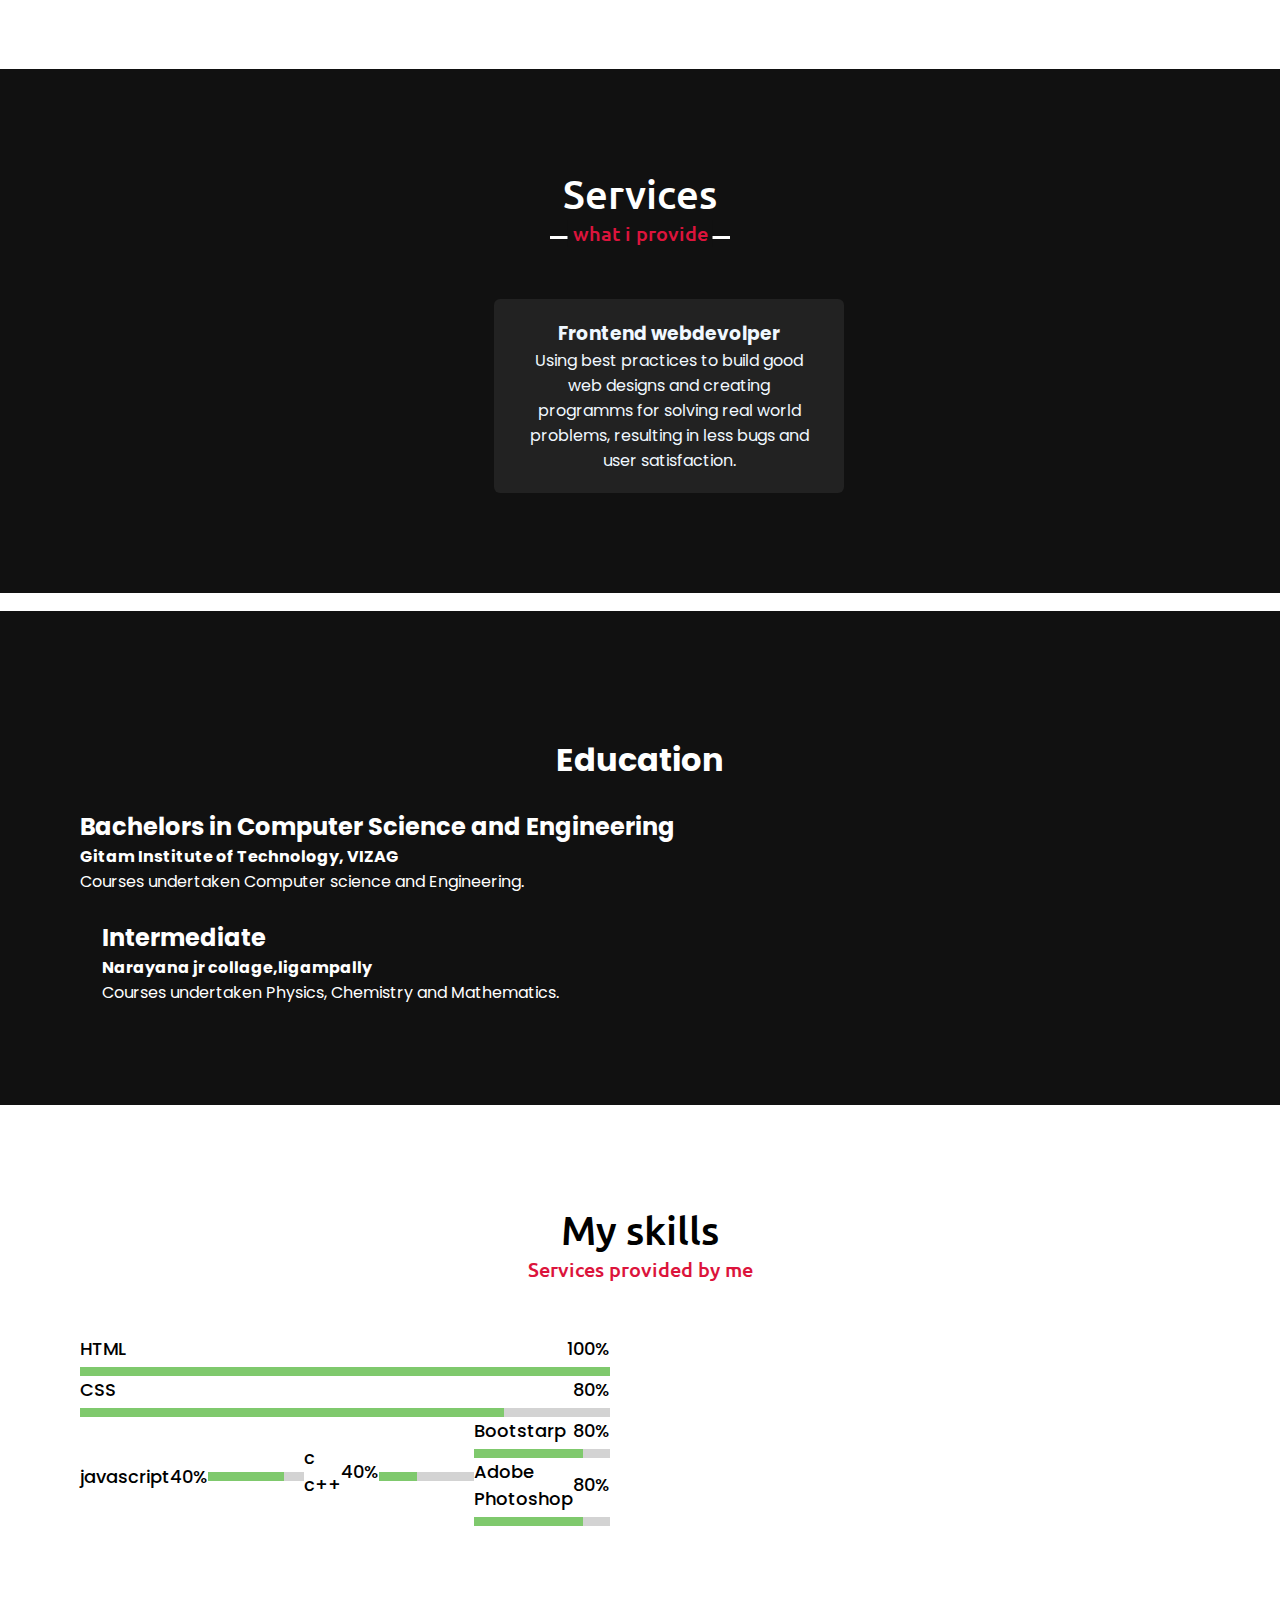
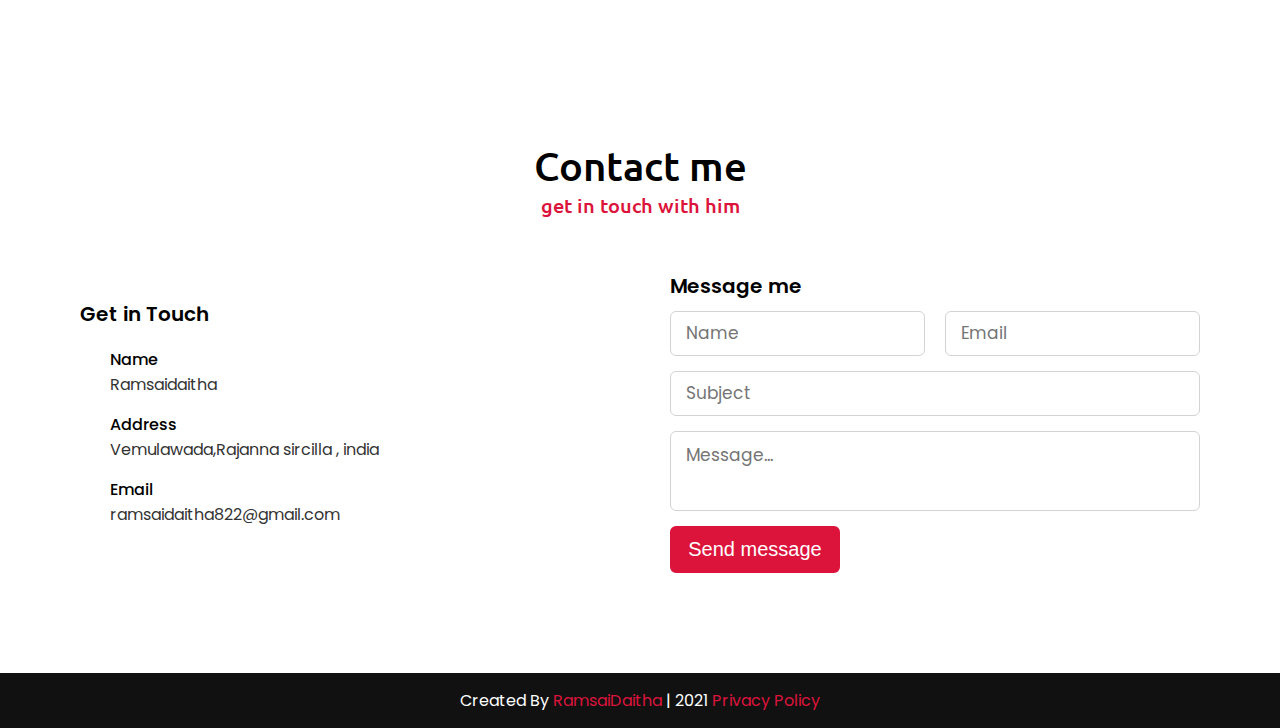
==== commit 1f386f0d: "Update index.html" ====
--- a/index.html
+++ b/index.html
@@ -58,7 +58,7 @@
         </div>
 		    <br>
                 <a href="mailto:ramsaidaitha822@gmail.com" class="hire about-img">Hire him</a>
-            </div>
+	    </div>
         </div>
     </section>
 
@@ -174,13 +174,14 @@
                         <div class="info">
                             <span>javascript</span>
                             <span>40%</span>
-                        </div>
-				<div class="line css"></div>
+					<div class="line css"></div>
 		        <div class="bars">
                         <div class="info">
                             <span>c c++</span>
                             <span>40%</span>
                         </div>
+                        </div>
+			
                         <div class="line py"></div>
 			<div class="bars">
                         <div class="info">
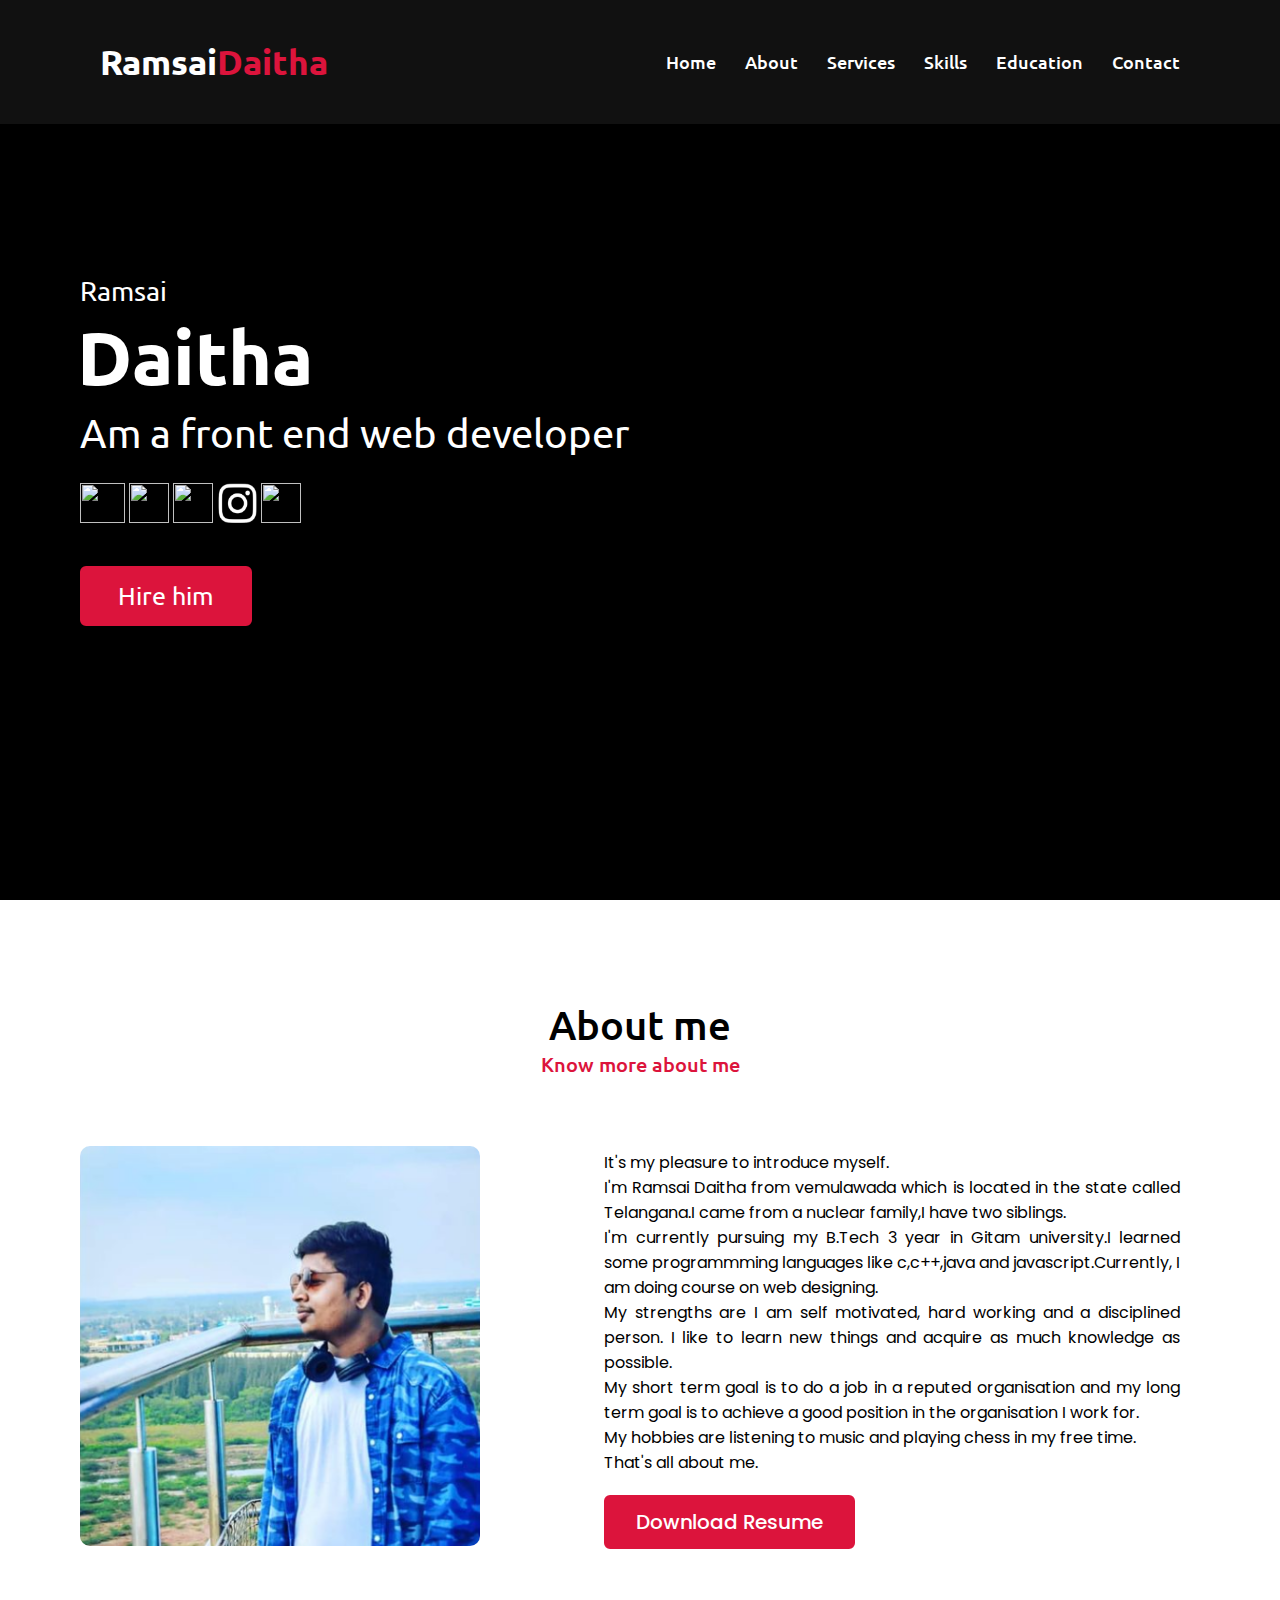
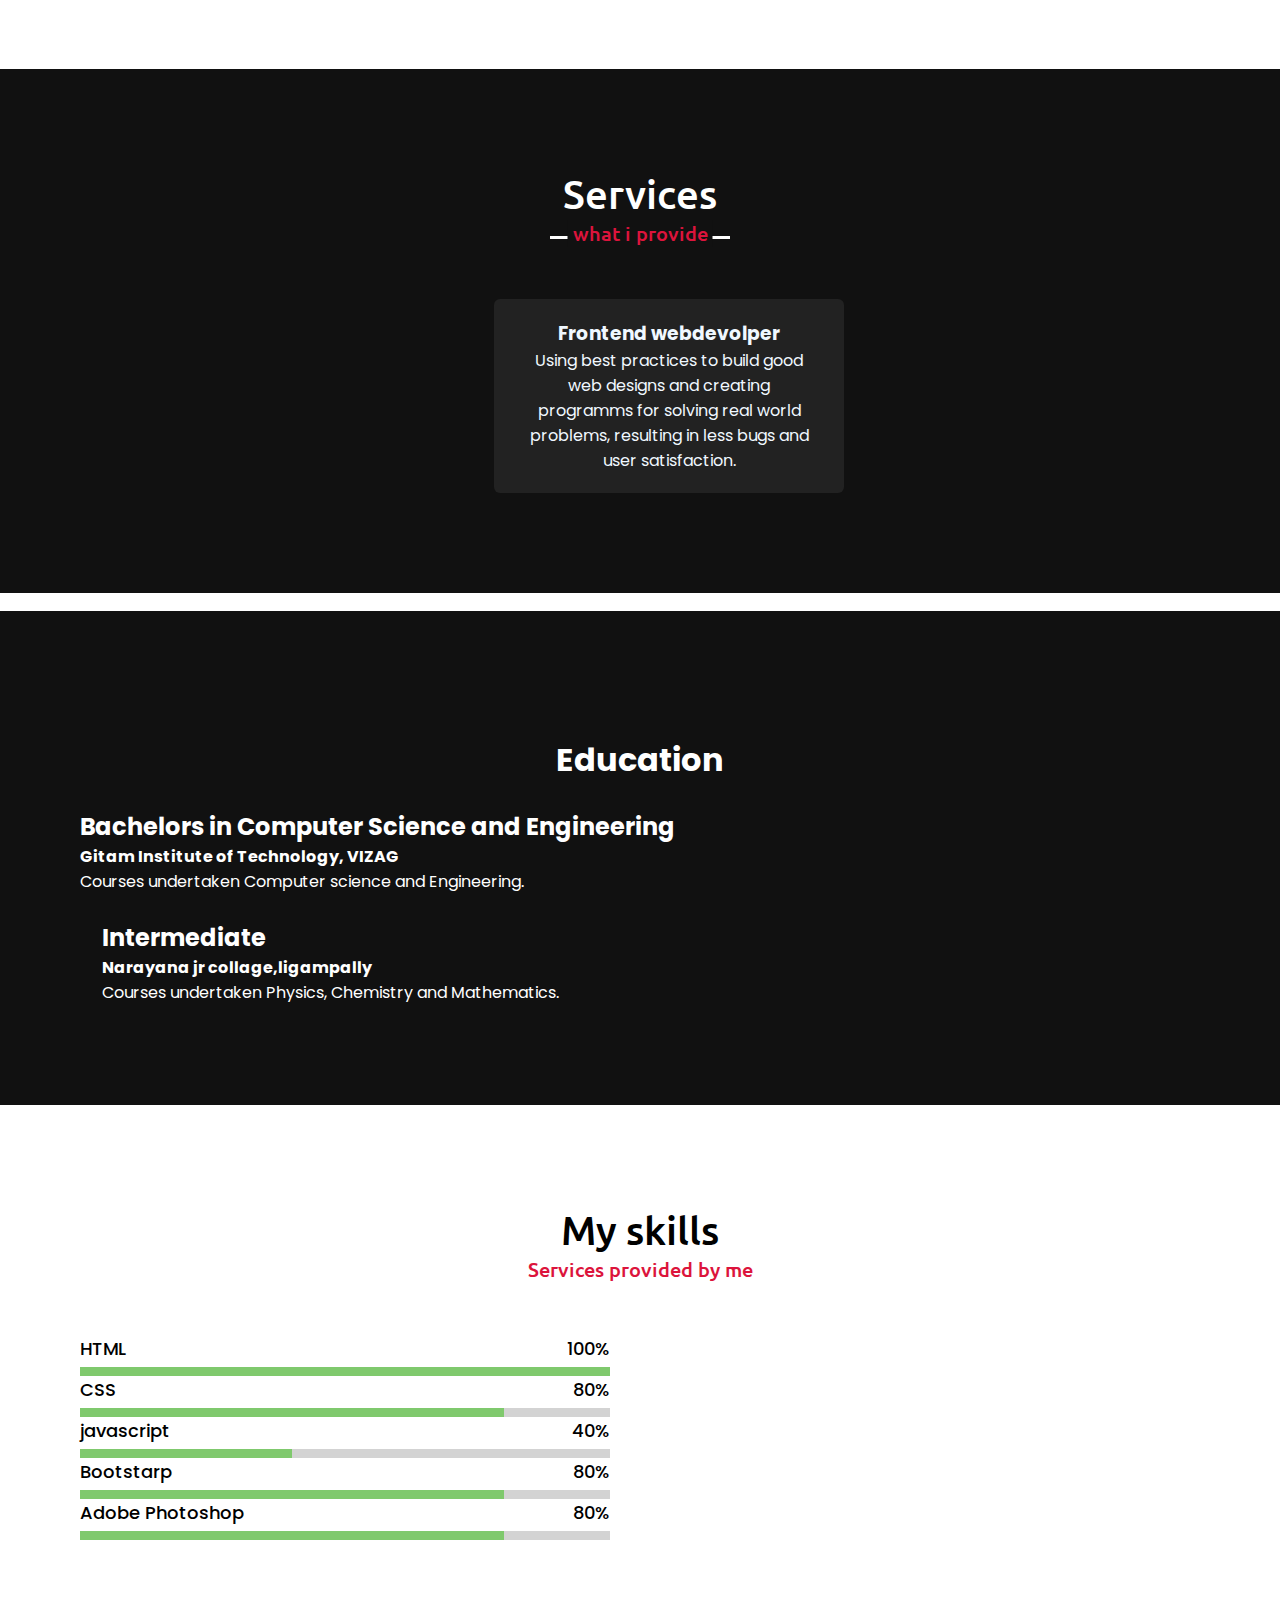
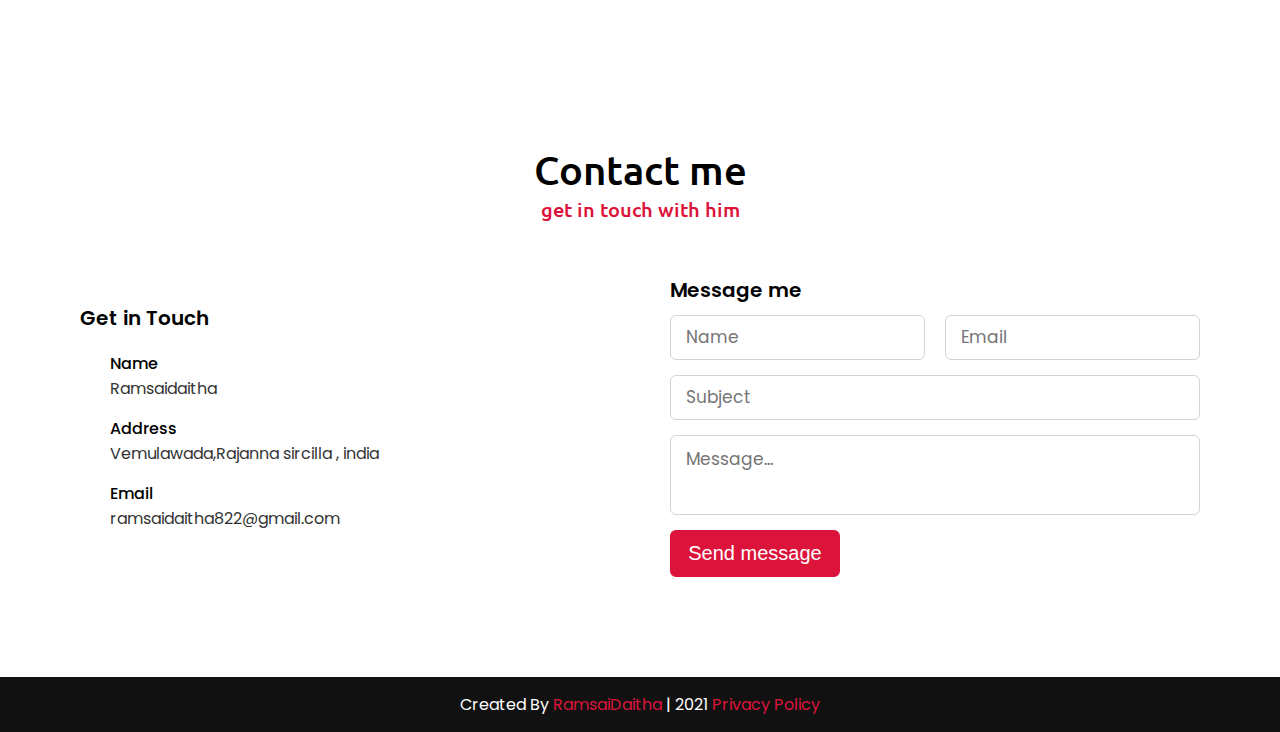
==== commit 332eef0c: "Update index.html" ====
--- a/index.html
+++ b/index.html
@@ -174,12 +174,7 @@
                         <div class="info">
                             <span>javascript</span>
                             <span>40%</span>
-					<div class="line css"></div>
-		        <div class="bars">
-                        <div class="info">
-                            <span>c c++</span>
-                            <span>40%</span>
-                        </div>
+			
                         </div>
 			
                         <div class="line py"></div>
@@ -272,6 +267,6 @@
 <script type="text/javascript">window.onload = function() { Calendly.initBadgeWidget({ url: 'https://calendly.com/ramsaidaitha822/30min', text: 'Schedule a meet with him', color: '#fa0000', textColor: '#ffffff' }); }</script>
 <!-- Calendly badge widget end -->
 
-			    <script src="script.js"></script>
+				<script src="script.js"></script>
 </body>
 </html>
